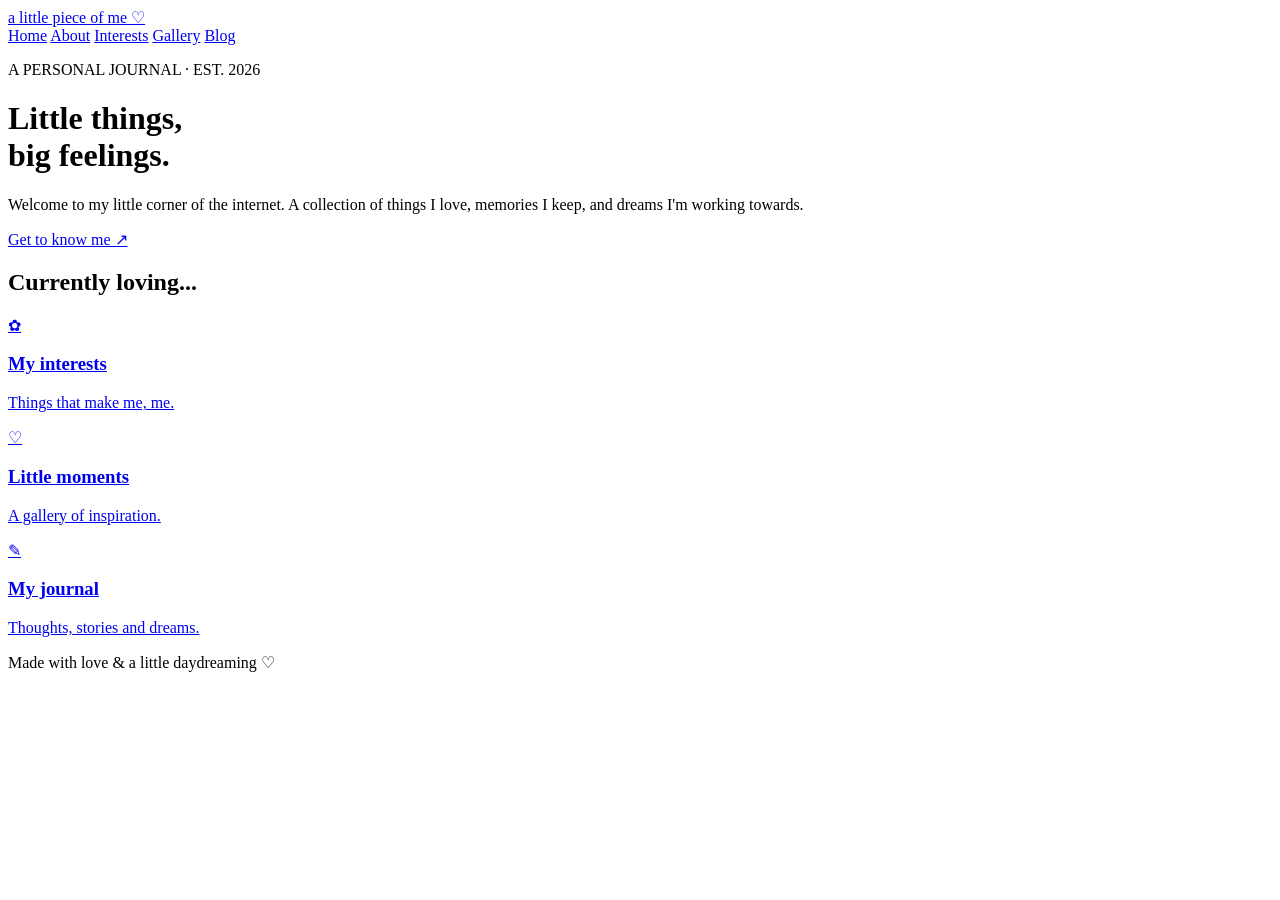
==== index.html @ 707e2efd "Rename index.html. to index.html" ====
<!DOCTYPE html>
<html lang="en">
<head>
  <meta charset="UTF-8">
  <meta name="viewport" content="width=device-width, initial-scale=1">
  <title>A Little Piece of Me</title>
  <link rel="stylesheet" href="style.css">
</head>
<body>
  <header>
    <a class="logo" href="index.html">a little piece of me ♡</a>
    <nav>
      <a href="index.html">Home</a>
      <a href="about.html">About</a>
      <a href="interests.html">Interests</a>
      <a href="gallery.html">Gallery</a>
      <a href="blog.html">Blog</a>
    </nav>
  </header>

  <main>
    <p class="eyebrow">A PERSONAL JOURNAL · EST. 2026</p>
    <h1>Little things,<br>big feelings.</h1>
    <p class="intro">
      Welcome to my little corner of the internet.
      A collection of things I love, memories I keep,
      and dreams I'm working towards.
    </p>
    <a class="button" href="about.html">Get to know me ↗</a>

    <section>
      <h2>Currently loving...</h2>
      <div class="cards">
        <a class="card" href="interests.html">
          <span>✿</span>
          <h3>My interests</h3>
          <p>Things that make me, me.</p>
        </a>
        <a class="card" href="gallery.html">
          <span>♡</span>
          <h3>Little moments</h3>
          <p>A gallery of inspiration.</p>
        </a>
        <a class="card" href="blog.html">
          <span>✎</span>
          <h3>My journal</h3>
          <p>Thoughts, stories and dreams.</p>
        </a>
      </div>
    </section>
  </main>

  <footer>Made with love & a little daydreaming ♡</footer>
</body>
</html>
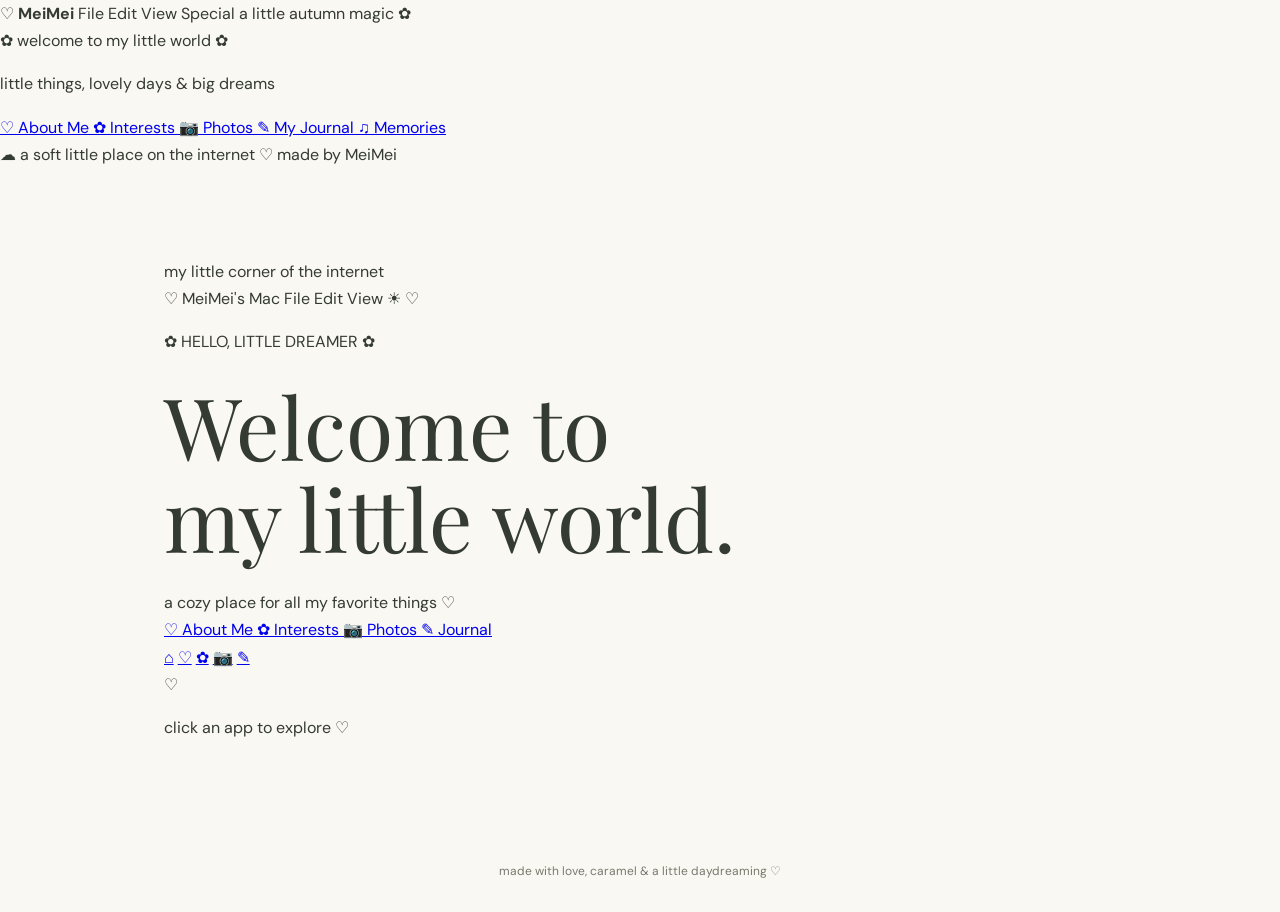
==== commit 132901de: "Update index.html" ====
--- a/index.html
+++ b/index.html
@@ -4,53 +4,131 @@
 <head>
   <meta charset="UTF-8">
   <meta name="viewport" content="width=device-width, initial-scale=1">
-  <title>A Little Piece of Me</title>
+  <title>MeiMei & Maple ♡</title>
   <link rel="stylesheet" href="style.css">
 </head>
-<body>
-  <header>
-    <a class="logo" href="index.html">a little piece of me ♡</a>
-    <nav>
-      <a href="index.html">Home</a>
-      <a href="about.html">About</a>
-      <a href="interests.html">Interests</a>
-      <a href="gallery.html">Gallery</a>
-      <a href="blog.html">Blog</a>
-    </nav>
-  </header>
+<body class="home-page">
 
-  <main>
-    <p class="eyebrow">A PERSONAL JOURNAL · EST. 2026</p>
-    <h1>Little things,<br>big feelings.</h1>
-    <p class="intro">
-      Welcome to my little corner of the internet.
-      A collection of things I love, memories I keep,
-      and dreams I'm working towards.
+  <div class="desktop">
+    <div class="desktop-menu">
+      <span class="apple-mark">♡</span>
+      <strong>MeiMei</strong>
+      <span>File</span>
+      <span>Edit</span>
+      <span>View</span>
+      <span>Special</span>
+      <span class="menu-right">a little autumn magic ✿</span>
+    </div>
+
+    <div class="desktop-note">
+      <span>✿ welcome to my little world ✿</span>
+      <p>little things, lovely days &amp; big dreams</p>
+    </div>
+
+    <div class="desktop-icons">
+      <a class="desktop-icon" href="about.html">
+        <span class="app-icon profile-icon">♡</span>
+        <span>About Me</span>
+      </a>
+
+      <a class="desktop-icon" href="interests.html">
+        <span class="app-icon interests-icon">✿</span>
+        <span>Interests</span>
+      </a>
+
+      <a class="desktop-icon" href="gallery.html">
+        <span class="app-icon camera-icon">📷</span>
+        <span>Photos</span>
+      </a>
+
+      <a class="desktop-icon" href="blog.html">
+        <span class="app-icon journal-icon">✎</span>
+        <span>My Journal</span>
+      </a>
+
+      <a class="desktop-icon" href="gallery.html">
+        <span class="app-icon music-icon">♫</span>
+        <span>Memories</span>
+      </a>
+    </div>
+
+    <div class="desktop-bottom">
+      <span>☁ a soft little place on the internet</span>
+      <span>♡ made by MeiMei</span>
+    </div>
+  </div>
+
+  <main class="computer-scene">
+    <div class="computer-label">my little corner of the internet</div>
+
+    <div class="imac">
+      <div class="imac-frame">
+        <div class="imac-screen">
+          <div class="screen-wallpaper">
+            <div class="screen-menu">
+              <span>♡</span>
+              <span>MeiMei's Mac</span>
+              <span>File</span>
+              <span>Edit</span>
+              <span>View</span>
+              <span class="screen-menu-right">☀︎  ♡</span>
+            </div>
+
+            <div class="screen-welcome">
+              <p>✿ HELLO, LITTLE DREAMER ✿</p>
+              <h1>Welcome to<br>my little world.</h1>
+              <span>a cozy place for all my favorite things ♡</span>
+            </div>
+
+            <div class="screen-apps">
+              <a href="about.html" class="screen-app">
+                <span class="app-icon profile-icon">♡</span>
+                <span>About Me</span>
+              </a>
+              <a href="interests.html" class="screen-app">
+                <span class="app-icon interests-icon">✿</span>
+                <span>Interests</span>
+              </a>
+              <a href="gallery.html" class="screen-app">
+                <span class="app-icon camera-icon">📷</span>
+                <span>Photos</span>
+              </a>
+              <a href="blog.html" class="screen-app">
+                <span class="app-icon journal-icon">✎</span>
+                <span>Journal</span>
+              </a>
+            </div>
+
+            <div class="screen-dock">
+              <a href="index.html" title="Home">⌂</a>
+              <a href="about.html" title="About Me">♡</a>
+              <a href="interests.html" title="Interests">✿</a>
+              <a href="gallery.html" title="Photos">📷</a>
+              <a href="blog.html" title="Journal">✎</a>
+            </div>
+          </div>
+        </div>
+        <div class="imac-chin">
+          <span class="imac-logo">♡</span>
+        </div>
+      </div>
+
+      <div class="imac-neck"></div>
+      <div class="imac-foot"></div>
+    </div>
+
+    <div class="keyboard">
+      <div class="keyboard-keys"></div>
+    </div>
+
+    <p class="computer-caption">
+      click an app to explore ♡
     </p>
-    <a class="button" href="about.html">Get to know me ↗</a>
-
-    <section>
-      <h2>Currently loving...</h2>
-      <div class="cards">
-        <a class="card" href="interests.html">
-          <span>✿</span>
-          <h3>My interests</h3>
-          <p>Things that make me, me.</p>
-        </a>
-        <a class="card" href="gallery.html">
-          <span>♡</span>
-          <h3>Little moments</h3>
-          <p>A gallery of inspiration.</p>
-        </a>
-        <a class="card" href="blog.html">
-          <span>✎</span>
-          <h3>My journal</h3>
-          <p>Thoughts, stories and dreams.</p>
-        </a>
-      </div>
-    </section>
   </main>
 
-  <footer>Made with love & a little daydreaming ♡</footer>
+  <footer class="home-footer">
+    made with love, caramel &amp; a little daydreaming ♡
+  </footer>
+
 </body>
 </html>
--- a/style.css
+++ b/style.css
@@ -0,0 +1,129 @@
+
+@import url('https://fonts.googleapis.com/css2?family=DM+Sans:wght@400;500;600&family=Playfair+Display:wght@400;500;600&display=swap');
+
+:root {
+  --cream: #faf8f2;
+  --green: #788574;
+  --dark: #343b32;
+  --muted: #77796e;
+  --white: #fffefa;
+}
+
+* {
+  box-sizing: border-box;
+}
+
+body {
+  margin: 0;
+  background: var(--cream);
+  color: var(--dark);
+  font-family: 'DM Sans', sans-serif;
+  line-height: 1.7;
+}
+
+header {
+  padding: 24px 7%;
+  display: flex;
+  justify-content: space-between;
+  align-items: center;
+  flex-wrap: wrap;
+  gap: 20px;
+  border-bottom: 1px solid #e8e5dc;
+}
+
+.logo {
+  font-family: 'Playfair Display', serif;
+  font-size: 20px;
+  color: var(--dark);
+  text-decoration: none;
+}
+
+nav {
+  display: flex;
+  flex-wrap: wrap;
+  gap: 18px;
+}
+
+nav a {
+  color: var(--dark);
+  font-size: 13px;
+  text-decoration: none;
+}
+
+nav a:hover {
+  color: var(--green);
+}
+
+main {
+  max-width: 1000px;
+  margin: 90px auto;
+  padding: 0 24px;
+}
+
+.eyebrow {
+  color: var(--green);
+  letter-spacing: 3px;
+  font-size: 11px;
+}
+
+h1, h2, h3 {
+  font-family: 'Playfair Display', serif;
+  font-weight: 400;
+}
+
+h1 {
+  font-size: clamp(48px, 8vw, 86px);
+  line-height: 1.08;
+  margin: 24px 0;
+}
+
+.intro {
+  max-width: 480px;
+  color: var(--muted);
+  margin-bottom: 30px;
+}
+
+.button {
+  display: inline-block;
+  background: var(--green);
+  color: white;
+  text-decoration: none;
+  padding: 12px 22px;
+  border-radius: 3px;
+  font-size: 13px;
+}
+
+section {
+  margin-top: 100px;
+}
+
+.cards {
+  display: grid;
+  grid-template-columns: repeat(auto-fit, minmax(190px, 1fr));
+  gap: 18px;
+}
+
+.card {
+  padding: 24px;
+  background: var(--white);
+  border: 1px solid #ebe8df;
+  color: var(--dark);
+  text-decoration: none;
+}
+
+.card span {
+  color: var(--green);
+  font-size: 25px;
+}
+
+.card p {
+  color: var(--muted);
+  font-size: 14px;
+}
+
+footer {
+  text-align: center;
+  padding: 30px 16px;
+  color: var(--muted);
+  font-size: 12px;
+}
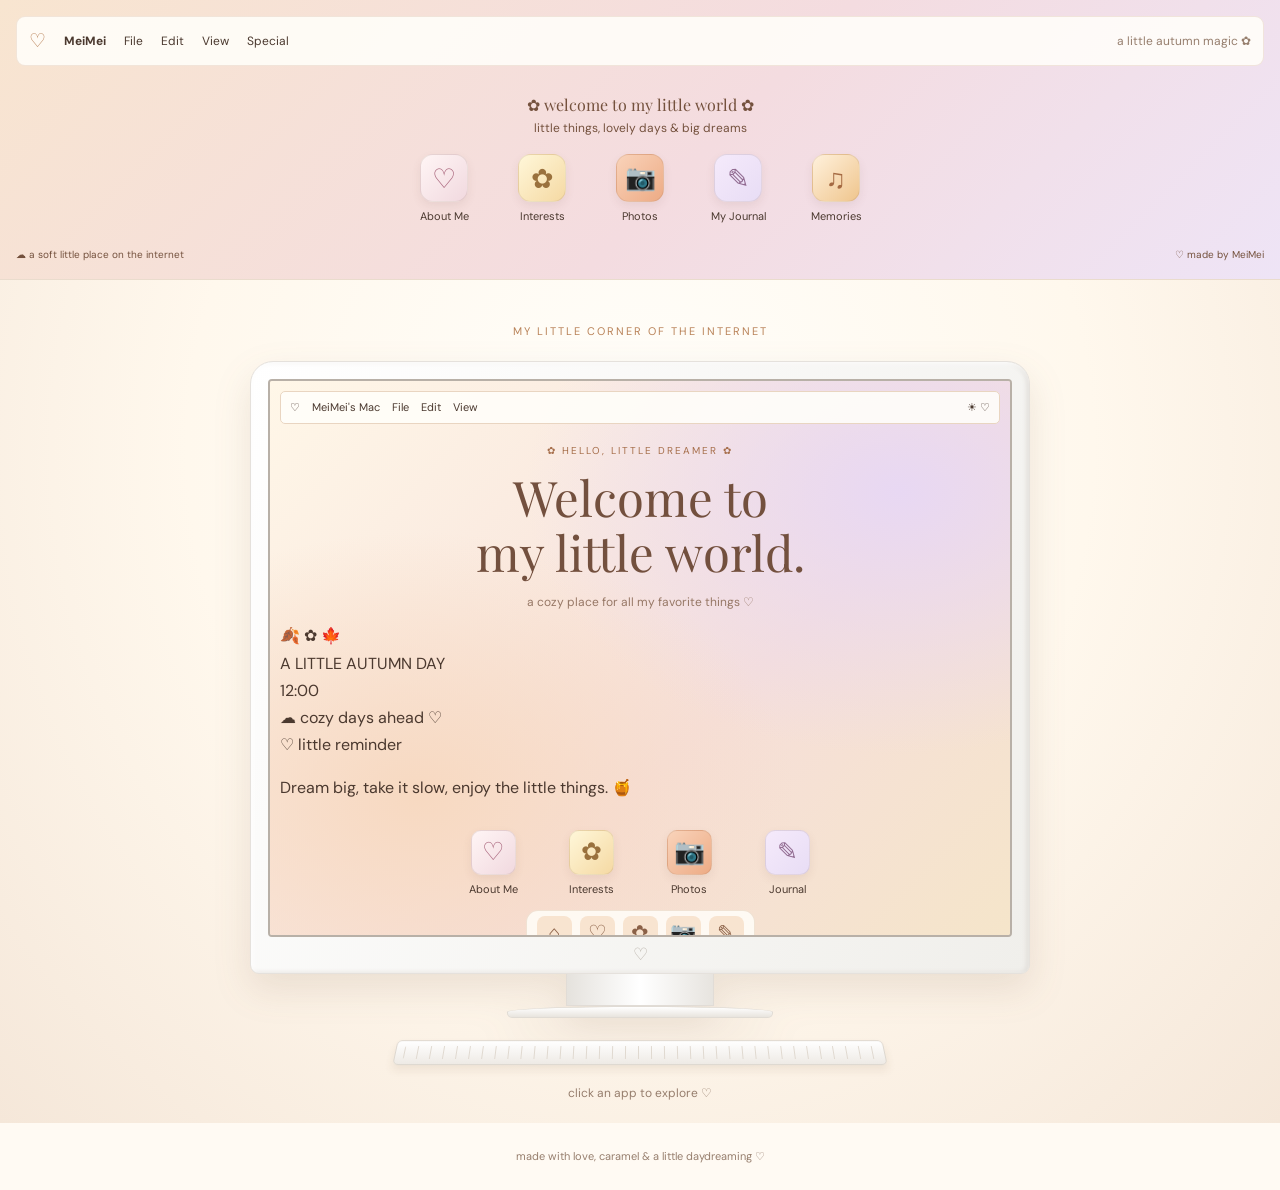
==== commit 9997ff03: "Update index.html" ====
--- a/index.html
+++ b/index.html
@@ -79,7 +79,22 @@
               <h1>Welcome to<br>my little world.</h1>
               <span>a cozy place for all my favorite things ♡</span>
             </div>
+<div class="autumn-decorations" aria-hidden="true">
+  <span>🍂</span>
+  <span>✿</span>
+  <span>🍁</span>
+</div>
 
+<div class="desktop-widget">
+  <div class="widget-date">A LITTLE AUTUMN DAY</div>
+  <div id="maple-clock">12:00</div>
+  <div class="widget-calendar">☁ cozy days ahead ♡</div>
+</div>
+
+<div class="sticky-note">
+  <span>♡ little reminder</span>
+  <p>Dream big, take it slow, enjoy the little things. 🍯</p>
+</div>
             <div class="screen-apps">
               <a href="about.html" class="screen-app">
                 <span class="app-icon profile-icon">♡</span>
--- a/style.css
+++ b/style.css
@@ -1,129 +1,614 @@
 
-@import url('https://fonts.googleapis.com/css2?family=DM+Sans:wght@400;500;600&family=Playfair+Display:wght@400;500;600&display=swap');
+@import url('https://fonts.googleapis.com/css2?family=DM+Sans:wght@400;500;600;700&family=Playfair+Display:wght@400;500;600&display=swap');
 
 :root {
-  --cream: #faf8f2;
-  --green: #788574;
-  --dark: #343b32;
-  --muted: #77796e;
+  --cream: #fffaf3;
   --white: #fffefa;
+  --pink: #f1d9df;
+  --lilac: #e8ddf5;
+  --peach: #f6d4b5;
+  --orange: #e9a16f;
+  --caramel: #b98258;
+  --brown: #74513d;
+  --dark: #4b392f;
+  --muted: #967e6d;
+  --line: #eadccd;
 }
 
 * {
   box-sizing: border-box;
 }
 
+html {
+  scroll-behavior: smooth;
+}
+
 body {
   margin: 0;
+  color: var(--dark);
   background: var(--cream);
-  color: var(--dark);
   font-family: 'DM Sans', sans-serif;
   line-height: 1.7;
 }
 
-header {
-  padding: 24px 7%;
+a {
+  color: inherit;
+}
+
+.desktop {
+  position: relative;
+  min-height: 240px;
+  padding: 16px;
+  overflow: hidden;
+  background: linear-gradient(135deg, #f8e5d0, #f4dce0 55%, #eee4f6);
+  border-bottom: 1px solid var(--line);
+}
+
+.desktop-menu {
+  display: flex;
+  align-items: center;
+  gap: 18px;
+  flex-wrap: wrap;
+  padding: 8px 12px;
+  background: rgba(255, 254, 250, .88);
+  border: 1px solid rgba(185, 130, 88, .18);
+  border-radius: 9px;
+  font-size: 12px;
+}
+
+.apple-mark {
+  color: var(--caramel);
+  font-size: 19px;
+}
+
+.menu-right {
+  margin-left: auto;
+  color: var(--muted);
+}
+
+.desktop-note {
+  margin: 25px 0 18px;
+  text-align: center;
+  color: var(--brown);
+  font-family: 'Playfair Display', serif;
+}
+
+.desktop-note p {
+  margin: 2px 0;
+  font: 12px 'DM Sans', sans-serif;
+}
+
+.desktop-icons {
+  display: flex;
+  justify-content: center;
+  flex-wrap: wrap;
+  gap: 16px;
+}
+
+.desktop-icon,
+.screen-app {
+  display: flex;
+  flex-direction: column;
+  align-items: center;
+  gap: 5px;
+  width: 82px;
+  color: var(--dark);
+  text-decoration: none;
+  text-align: center;
+  font-size: 11px;
+}
+
+.desktop-icon:hover,
+.screen-app:hover {
+  transform: translateY(-4px);
+}
+
+.app-icon {
+  display: flex;
+  align-items: center;
+  justify-content: center;
+  width: 48px;
+  height: 48px;
+  flex-shrink: 0;
+  border: 1px solid rgba(116, 81, 61, .12);
+  border-radius: 13px;
+  box-shadow: 0 4px 10px rgba(116, 81, 61, .09);
+  font-size: 27px;
+  transition: transform .2s ease;
+}
+
+.desktop-icon:hover .app-icon,
+.screen-app:hover .app-icon {
+  transform: rotate(-4deg) scale(1.06);
+}
+
+.profile-icon {
+  color: #a9657c;
+  background: linear-gradient(135deg, #fff5f5, var(--pink));
+}
+
+.interests-icon {
+  color: #9a713d;
+  background: linear-gradient(135deg, #fff7d9, #f5d9a3);
+}
+
+.camera-icon {
+  background: linear-gradient(135deg, #f9d3ba, #edab85);
+  font-size: 25px;
+}
+
+.journal-icon {
+  color: #916b91;
+  background: linear-gradient(135deg, #f5eafb, var(--lilac));
+}
+
+.music-icon {
+  color: #a56a42;
+  background: linear-gradient(135deg, #fff1dc, #efc58d);
+}
+
+.desktop-bottom {
   display: flex;
   justify-content: space-between;
-  align-items: center;
+  gap: 10px;
+  margin-top: 20px;
+  color: var(--brown);
+  font-size: 10px;
+}
+
+.computer-scene {
+  display: flex;
+  flex-direction: column;
+  align-items: center;
+  padding: 42px 18px 20px;
+  background:
+    radial-gradient(ellipse at 50% 20%, #fffefa 0%, #fff8ed 50%, #f5e7d9 100%);
+}
+
+.computer-label {
+  margin-bottom: 20px;
+  color: var(--caramel);
+  font-size: 11px;
+  letter-spacing: 2px;
+  text-align: center;
+  text-transform: uppercase;
+}
+
+.imac {
+  width: min(780px, 96%);
+  display: flex;
+  flex-direction: column;
+  align-items: center;
+  filter: drop-shadow(0 15px 18px rgba(111, 75, 49, .12));
+}
+
+.imac-frame {
+  width: 100%;
+  padding: 17px 17px 0;
+  background: linear-gradient(120deg, #fff, #f0efeb);
+  border: 1px solid #e5e1dc;
+  border-radius: 23px 23px 9px 9px;
+  box-shadow:
+    inset 2px 2px 5px #fff,
+    inset -2px 0 5px #ddd9d4;
+}
+
+.imac-screen {
+  width: 100%;
+  overflow: hidden;
+  aspect-ratio: 4 / 3;
+  border: 2px solid #b8b0a7;
+  border-radius: 4px;
+  background: #f7e5d0;
+}
+
+.screen-wallpaper {
+  position: relative;
+  display: flex;
+  flex-direction: column;
+  height: 100%;
+  padding: 10px;
+  overflow: hidden;
+  background:
+    radial-gradient(ellipse at 20% 75%, #f7d9c1 0%, transparent 45%),
+    radial-gradient(ellipse at 85% 20%, #e8d8f3 0%, transparent 42%),
+    linear-gradient(135deg, #fff7e8, #f6dfd9 60%, #f5e5ca);
+}
+
+.screen-menu {
+  display: flex;
   flex-wrap: wrap;
-  gap: 20px;
-  border-bottom: 1px solid #e8e5dc;
-}
-
-.logo {
+  align-items: center;
+  gap: 12px;
+  padding: 6px 9px;
+  border: 1px solid #e9d5c1;
+  border-radius: 5px;
+  background: rgba(255, 254, 250, .9);
+  font-size: clamp(7px, 1.1vw, 11px);
+}
+
+.screen-menu-right {
+  margin-left: auto;
+}
+
+.screen-welcome {
+  margin: auto 0 0;
+  padding: 8px 0;
+  text-align: center;
+}
+
+.screen-welcome p {
+  color: #a66e4b;
+  font-size: clamp(6px, 1vw, 10px);
+  letter-spacing: 2px;
+}
+
+.screen-welcome h1 {
+  margin: 5px 0 8px;
+  color: #73503e;
+  font-family: 'Playfair Display', serif;
+  font-size: clamp(22px, 4.5vw, 49px);
+  font-weight: 400;
+  line-height: 1.13;
+}
+
+.screen-welcome > span {
+  color: #967765;
+  font-size: clamp(7px, 1.2vw, 12px);
+}
+
+.screen-apps {
+  display: flex;
+  justify-content: center;
+  flex-wrap: wrap;
+  gap: clamp(5px, 2vw, 22px);
+  margin: 12px 0 12px;
+}
+
+.screen-app {
+  width: clamp(46px, 9vw, 76px);
+  font-size: clamp(7px, 1.1vw, 11px);
+}
+
+.screen-app .app-icon {
+  width: clamp(28px, 5.5vw, 45px);
+  height: clamp(28px, 5.5vw, 45px);
+  border-radius: 10px;
+  font-size: clamp(16px, 3vw, 25px);
+}
+
+.screen-dock {
+  display: flex;
+  justify-content: center;
+  align-items: center;
+  gap: 8px;
+  margin: 0 auto 2px;
+  padding: 5px 10px;
+  border: 1px solid rgba(185, 130, 88, .2);
+  border-radius: 12px;
+  background: rgba(255, 254, 250, .84);
+}
+
+.screen-dock a {
+  display: grid;
+  width: clamp(22px, 4vw, 35px);
+  height: clamp(22px, 4vw, 35px);
+  place-items: center;
+  border-radius: 8px;
+  background: #f8e4d0;
+  color: #8b6147;
+  font-size: clamp(12px, 2.4vw, 21px);
+  text-decoration: none;
+  transition: transform .2s ease;
+}
+
+.screen-dock a:hover {
+  transform: translateY(-4px);
+}
+
+.imac-chin {
+  display: flex;
+  align-items: center;
+  justify-content: center;
+  height: 36px;
+}
+
+.imac-logo {
+  color: #b8b1a9;
+  font-size: 17px;
+}
+
+.imac-neck {
+  width: 19%;
+  height: 32px;
+  background: linear-gradient(90deg, #e5e2dd, #fff, #e7e4df);
+  border: 1px solid #e1dcd6;
+  border-top: none;
+}
+
+.imac-foot {
+  width: 34%;
+  height: 12px;
+  background: linear-gradient(#fff, #e8e4de);
+  border: 1px solid #e0dbd4;
+  border-radius: 50% 50% 5px 5px;
+}
+
+.keyboard {
+  width: min(490px, 70%);
+  height: 25px;
+  margin-top: 22px;
+  padding: 5px 8px;
+  background: linear-gradient(#fff, #eeeae5);
+  border: 1px solid #ddd7cf;
+  border-radius: 5px;
+  box-shadow: 0 5px 9px rgba(111, 75, 49, .09);
+  transform: perspective(100px) rotateX(5deg);
+}
+
+.keyboard-keys {
+  width: 100%;
+  height: 100%;
+  border-radius: 2px;
+  background: repeating-linear-gradient(
+    90deg,
+    #e0d9d0 0,
+    #e0d9d0 1px,
+    transparent 1px,
+    transparent 13px
+  );
+}
+
+.computer-caption {
+  margin: 18px 0 0;
+  color: var(--muted);
+  font-size: 12px;
+}
+
+.home-footer {
+  padding: 24px 12px;
+  color: var(--muted);
+  text-align: center;
+  font-size: 11px;
+}
+
+/* Other pages */
+
+.page-body {
+  min-height: 100vh;
+  background:
+    radial-gradient(ellipse at top right, #f4dfd6, transparent 45%),
+    var(--cream);
+}
+
+.page-top {
+  display: flex;
+  justify-content: space-between;
+  align-items: center;
+  flex-wrap: wrap;
+  gap: 14px;
+  padding: 18px 7%;
+  background: rgba(255, 254, 250, .9);
+  border-bottom: 1px solid var(--line);
+}
+
+.page-logo {
+  color: var(--brown);
   font-family: 'Playfair Display', serif;
   font-size: 20px;
-  color: var(--dark);
   text-decoration: none;
 }
 
-nav {
+.page-nav {
   display: flex;
   flex-wrap: wrap;
-  gap: 18px;
-}
-
-nav a {
-  color: var(--dark);
-  font-size: 13px;
+  gap: 16px;
+}
+
+.page-nav a {
+  color: var(--muted);
+  font-size: 12px;
   text-decoration: none;
 }
 
-nav a:hover {
-  color: var(--green);
-}
-
-main {
-  max-width: 1000px;
-  margin: 90px auto;
-  padding: 0 24px;
+.page-nav a:hover {
+  color: var(--caramel);
+}
+
+.page-window {
+  width: min(850px, 92%);
+  margin: 55px auto;
+  overflow: hidden;
+  background: var(--white);
+  border: 1px solid #e7d7c6;
+  border-radius: 12px;
+  box-shadow: 0 12px 35px rgba(116, 81, 61, .08);
+}
+
+.window-bar {
+  display: flex;
+  align-items: center;
+  gap: 7px;
+  padding: 12px 15px;
+  background: #f5e6d8;
+  border-bottom: 1px solid #ead9c7;
+}
+
+.window-dot {
+  width: 10px;
+  height: 10px;
+  border-radius: 50%;
+}
+
+.dot-pink { background: #e7a8b8; }
+.dot-yellow { background: #eac879; }
+.dot-green { background: #a9c8a0; }
+
+.window-title {
+  flex: 1;
+  text-align: center;
+  color: #8b6b53;
+  font-size: 11px;
+}
+
+.page-content {
+  padding: clamp(22px, 5vw, 48px);
 }
 
 .eyebrow {
-  color: var(--green);
-  letter-spacing: 3px;
+  color: var(--caramel);
   font-size: 11px;
-}
-
-h1, h2, h3 {
+  letter-spacing: 2px;
+  text-transform: uppercase;
+}
+
+.page-content h1 {
+  margin: 8px 0 16px;
+  color: var(--brown);
+  font-family: 'Playfair Display', serif;
+  font-size: clamp(34px, 6vw, 54px);
+  font-weight: 400;
+  line-height: 1.15;
+}
+
+.page-content h2 {
+  margin-top: 30px;
+  color: var(--brown);
   font-family: 'Playfair Display', serif;
   font-weight: 400;
 }
 
-h1 {
-  font-size: clamp(48px, 8vw, 86px);
-  line-height: 1.08;
-  margin: 24px 0;
-}
-
-.intro {
-  max-width: 480px;
+.page-content p {
+  color: #826e5f;
+}
+
+.soft-card-grid {
+  display: grid;
+  grid-template-columns: repeat(auto-fit, minmax(180px, 1fr));
+  gap: 15px;
+  margin-top: 24px;
+}
+
+.soft-card {
+  padding: 20px;
+  border: 1px solid var(--line);
+  border-radius: 10px;
+  background: linear-gradient(145deg, #fffefa, #fff5e9);
+}
+
+.soft-card .card-symbol {
+  font-size: 25px;
+}
+
+.soft-card h3 {
+  margin: 8px 0 5px;
+  color: var(--brown);
+  font-family: 'Playfair Display', serif;
+  font-weight: 400;
+}
+
+.soft-card p {
+  margin: 0;
+  font-size: 13px;
+}
+
+.back-link {
+  display: inline-block;
+  margin-top: 25px;
+  padding: 10px 16px;
+  border: 1px solid #e3c9ad;
+  border-radius: 7px;
+  background: #fff4e5;
+  color: #8d603e;
+  font-size: 12px;
+  text-decoration: none;
+}
+
+.back-link:hover {
+  background: #f7e4d0;
+}
+
+.page-footer {
+  padding: 20px;
   color: var(--muted);
-  margin-bottom: 30px;
-}
-
-.button {
-  display: inline-block;
-  background: var(--green);
-  color: white;
-  text-decoration: none;
-  padding: 12px 22px;
-  border-radius: 3px;
-  font-size: 13px;
-}
-
-section {
-  margin-top: 100px;
-}
-
-.cards {
+  text-align: center;
+  font-size: 11px;
+}
+
+@media (max-width: 600px) {
+  .desktop-menu {
+    gap: 10px;
+  }
+
+  .desktop-icons {
+    gap: 10px;
+  }
+
+  .imac-frame {
+    padding: 8px 8px 0;
+    border-radius: 13px 13px 5px 5px;
+  }
+
+  .imac-chin {
+    height: 22px;
+  }
+
+  .imac-neck {
+    height: 20px;
+  }
+
+  .imac-foot {
+    height: 8px;
+  }
+
+  .keyboard {
+    margin-top: 14px;
+    height: 18px;
+  }
+
+  .page-top {
+    padding: 16px 5%;
+  }
+
+  .page-window {
+    margin: 28px auto;
+  }
+}
+
+.photo-placeholder {
   display: grid;
-  grid-template-columns: repeat(auto-fit, minmax(190px, 1fr));
-  gap: 18px;
-}
-
-.card {
-  padding: 24px;
-  background: var(--white);
-  border: 1px solid #ebe8df;
-  color: var(--dark);
-  text-decoration: none;
-}
-
-.card span {
-  color: var(--green);
-  font-size: 25px;
-}
-
-.card p {
+  min-height: 150px;
+  place-items: center;
+  border-radius: 8px;
+  font-family: 'Playfair Display', serif;
+  font-size: 48px;
+}
+
+.photo-peach {
+  color: #a76540;
+  background: linear-gradient(135deg, #fbe8cb, #f2c29f);
+}
+
+.photo-pink {
+  color: #a9667e;
+  background: linear-gradient(135deg, #f8e6e7, #eac5d0);
+}
+
+.photo-lilac {
+  color: #816a9b;
+  background: linear-gradient(135deg, #f0e7f7, #d8c9e9);
+}
+
+.small-note {
+  margin-top: 18px;
+  font-size: 11px;
   color: var(--muted);
-  font-size: 14px;
-}
-
-footer {
-  text-align: center;
-  padding: 30px 16px;
-  color: var(--muted);
-  font-size: 12px;
-}
+}
+.photo-card img {
+  width: 100%;
+  max-width: 100%;
+  height: 220px;
+  object-fit: cover;
+  display: block;
+  border-radius: 12px;
+}
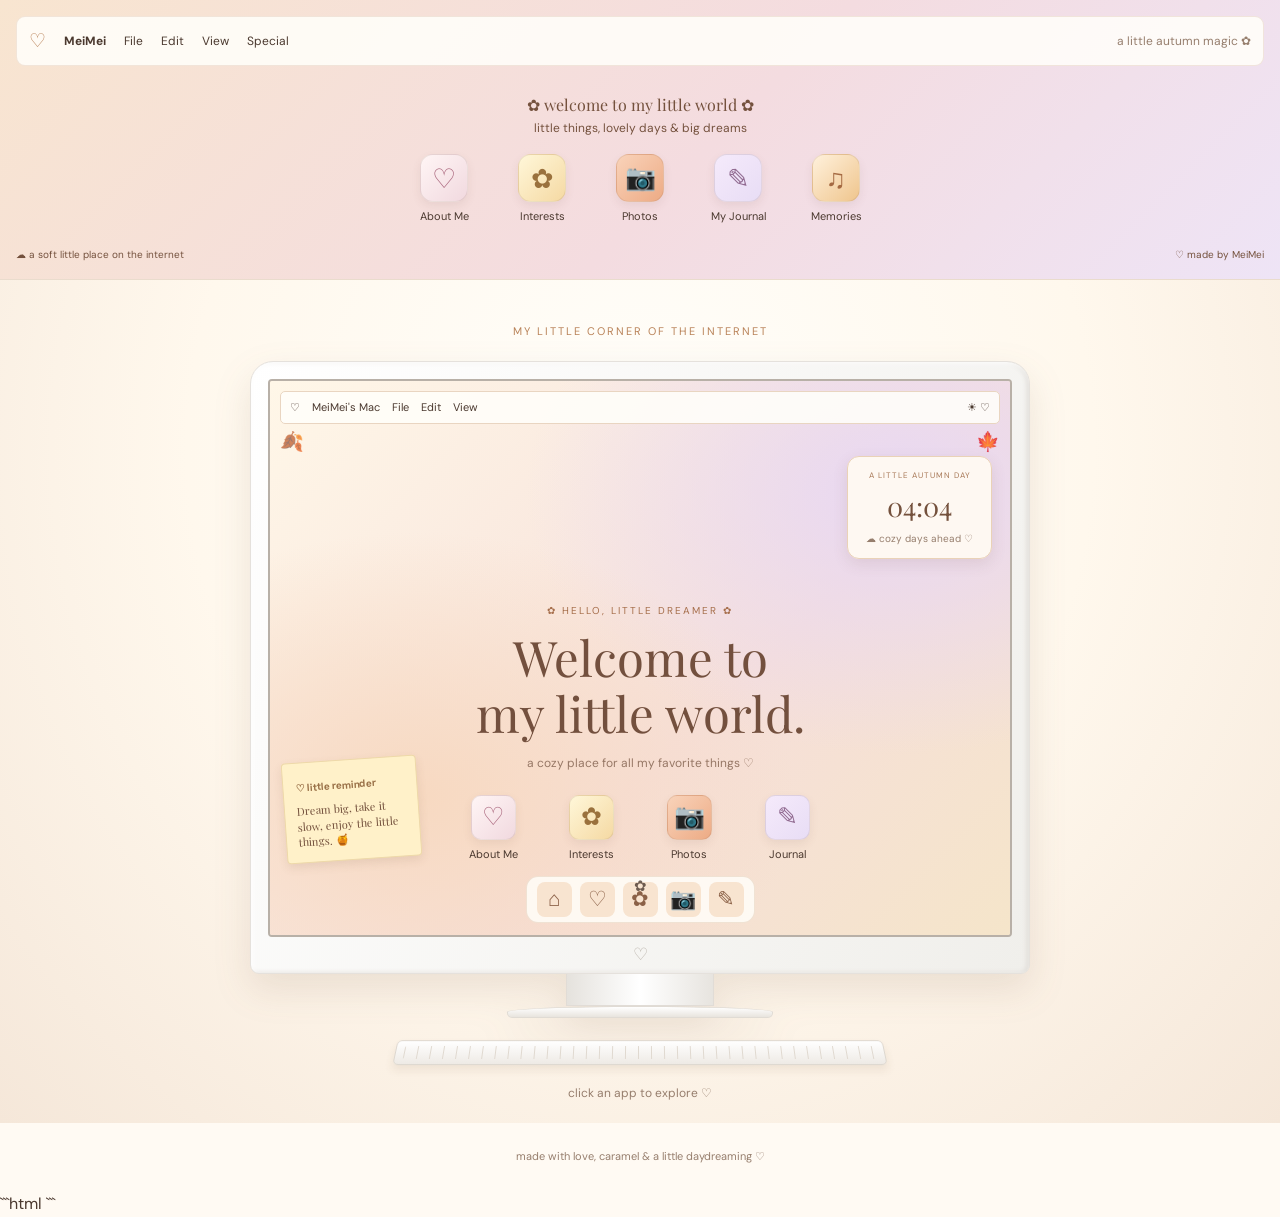
==== commit 9762c27a: "Update index.html" ====
--- a/index.html
+++ b/index.html
@@ -144,6 +144,23 @@
   <footer class="home-footer">
     made with love, caramel &amp; a little daydreaming ♡
   </footer>
+```html
+<script>
+  function updateMapleClock() {
+    const clock = document.getElementById("maple-clock");
 
+    if (clock) {
+      const now = new Date();
+      clock.textContent = now.toLocaleTimeString("tr-TR", {
+        hour: "2-digit",
+        minute: "2-digit"
+      });
+    }
+  }
+
+  updateMapleClock();
+  setInterval(updateMapleClock, 30000);
+</script>
+```
 </body>
 </html>
--- a/style.css
+++ b/style.css
@@ -612,3 +612,114 @@
   display: block;
   border-radius: 12px;
 }
+
+/* 🍂 MeiMei & Maple autumn widgets */
+
+.desktop-widget {
+  position: absolute;
+  top: 75px;
+  right: 18px;
+  z-index: 5;
+  width: 145px;
+  padding: 12px;
+  border: 1px solid #ead2b7;
+  border-radius: 12px;
+  background: rgba(255, 250, 243, 0.94);
+  box-shadow: 0 5px 15px rgba(116, 81, 61, 0.12);
+  text-align: center;
+  line-height: 1.5;
+}
+
+.widget-date {
+  color: #a87958;
+  font-size: 8px;
+  letter-spacing: 1px;
+}
+
+#maple-clock {
+  margin: 5px 0;
+  color: #74513d;
+  font-family: 'Playfair Display', serif;
+  font-size: 27px;
+}
+
+.widget-calendar {
+  color: #967e6d;
+  font-size: 10px;
+}
+
+.sticky-note {
+  position: absolute;
+  bottom: 75px;
+  left: 14px;
+  z-index: 5;
+  width: 135px;
+  padding: 12px;
+  transform: rotate(-4deg);
+  border: 1px solid #eed9a9;
+  border-radius: 4px;
+  background: #fff1c9;
+  box-shadow: 0 4px 10px rgba(116, 81, 61, 0.12);
+  line-height: 1.4;
+}
+
+.sticky-note span {
+  color: #9a7148;
+  font-size: 10px;
+  font-weight: 700;
+}
+
+.sticky-note p {
+  margin: 6px 0 0;
+  color: #74513d;
+  font-family: 'Playfair Display', serif;
+  font-size: 11px;
+}
+
+.autumn-decorations {
+  position: absolute;
+  inset: 45px 10px 35px;
+  display: flex;
+  justify-content: space-between;
+  align-items: flex-start;
+  pointer-events: none;
+  opacity: 0.8;
+}
+
+.autumn-decorations span {
+  font-size: 19px;
+}
+
+.autumn-decorations span:nth-child(2) {
+  align-self: flex-end;
+  font-size: 15px;
+}
+
+@media (max-width: 600px) {
+  .desktop-widget {
+    top: 65px;
+    right: 8px;
+    width: 112px;
+    padding: 7px;
+  }
+
+  #maple-clock {
+    font-size: 21px;
+  }
+
+  .sticky-note {
+    bottom: 55px;
+    left: 7px;
+    width: 105px;
+    padding: 8px;
+  }
+
+  .sticky-note p {
+    font-size: 9px;
+  }
+
+  .autumn-decorations span {
+    font-size: 14px;
+  }
+}
+
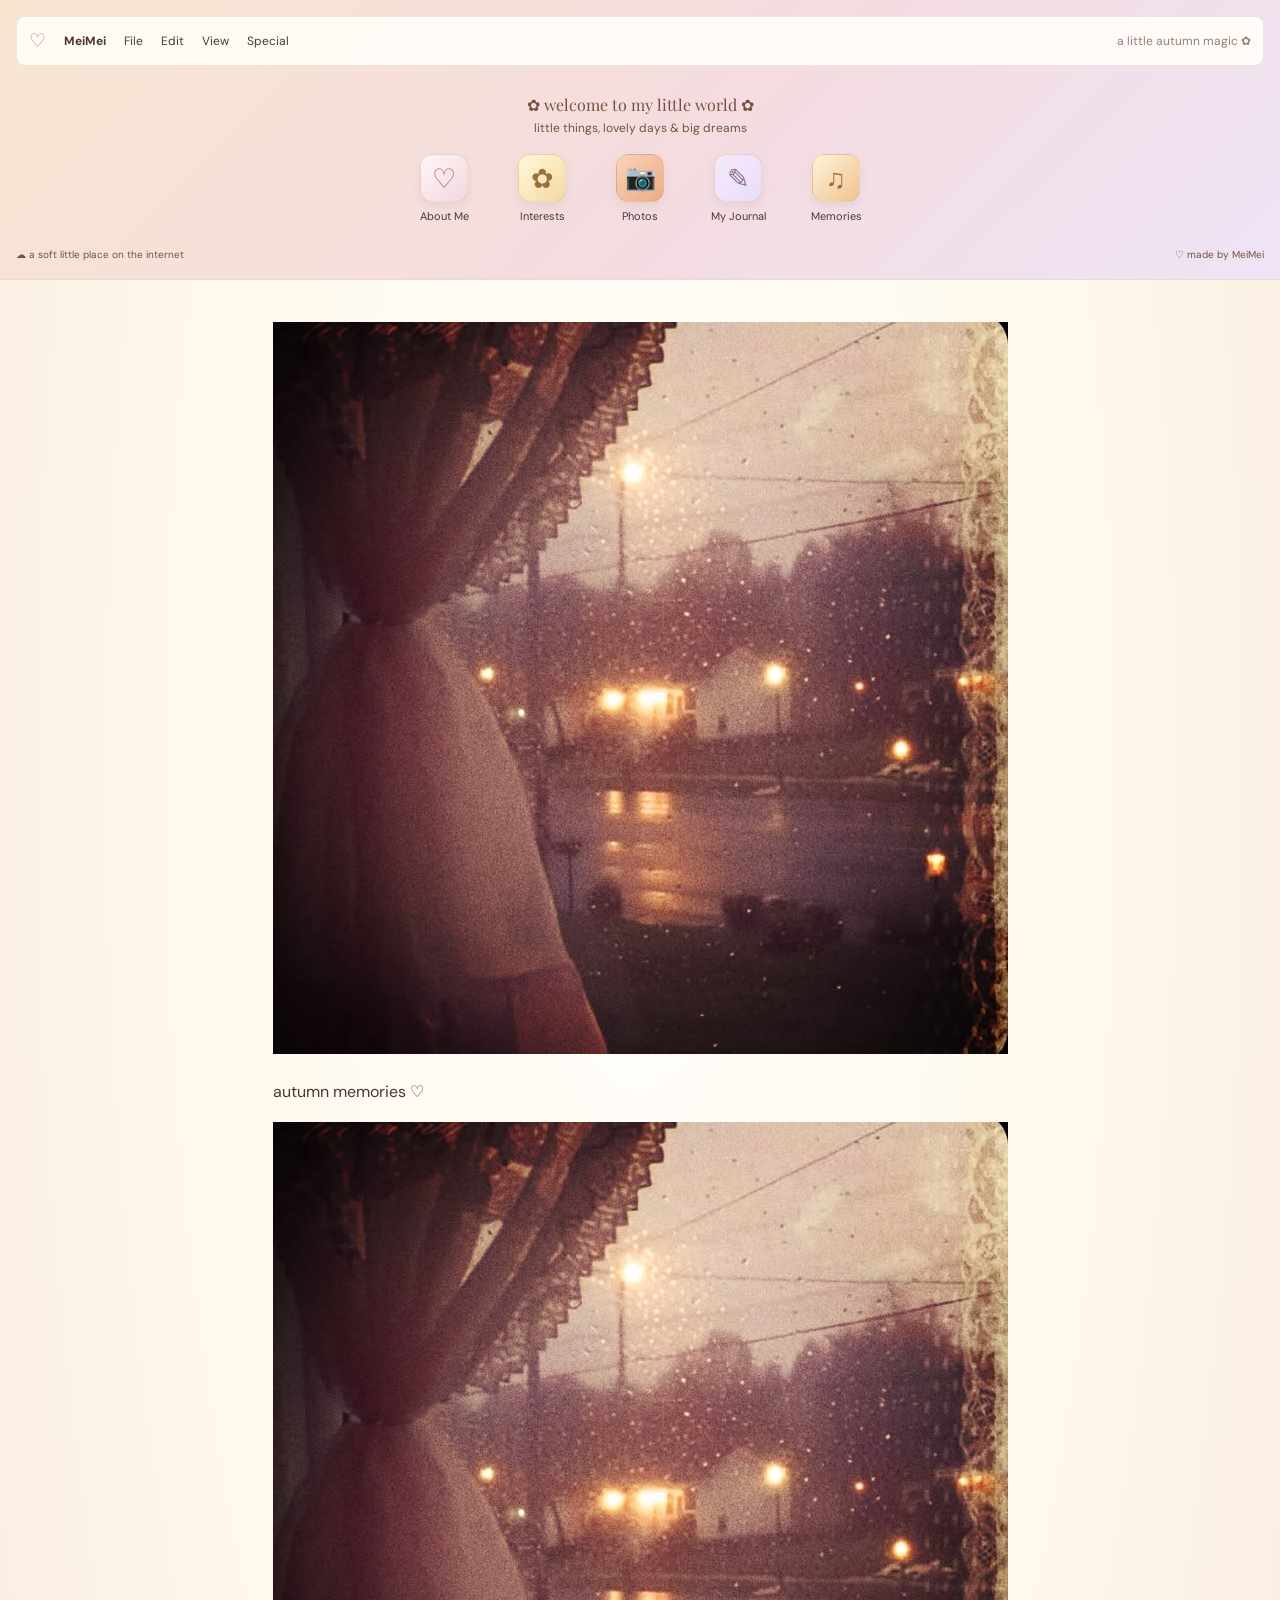
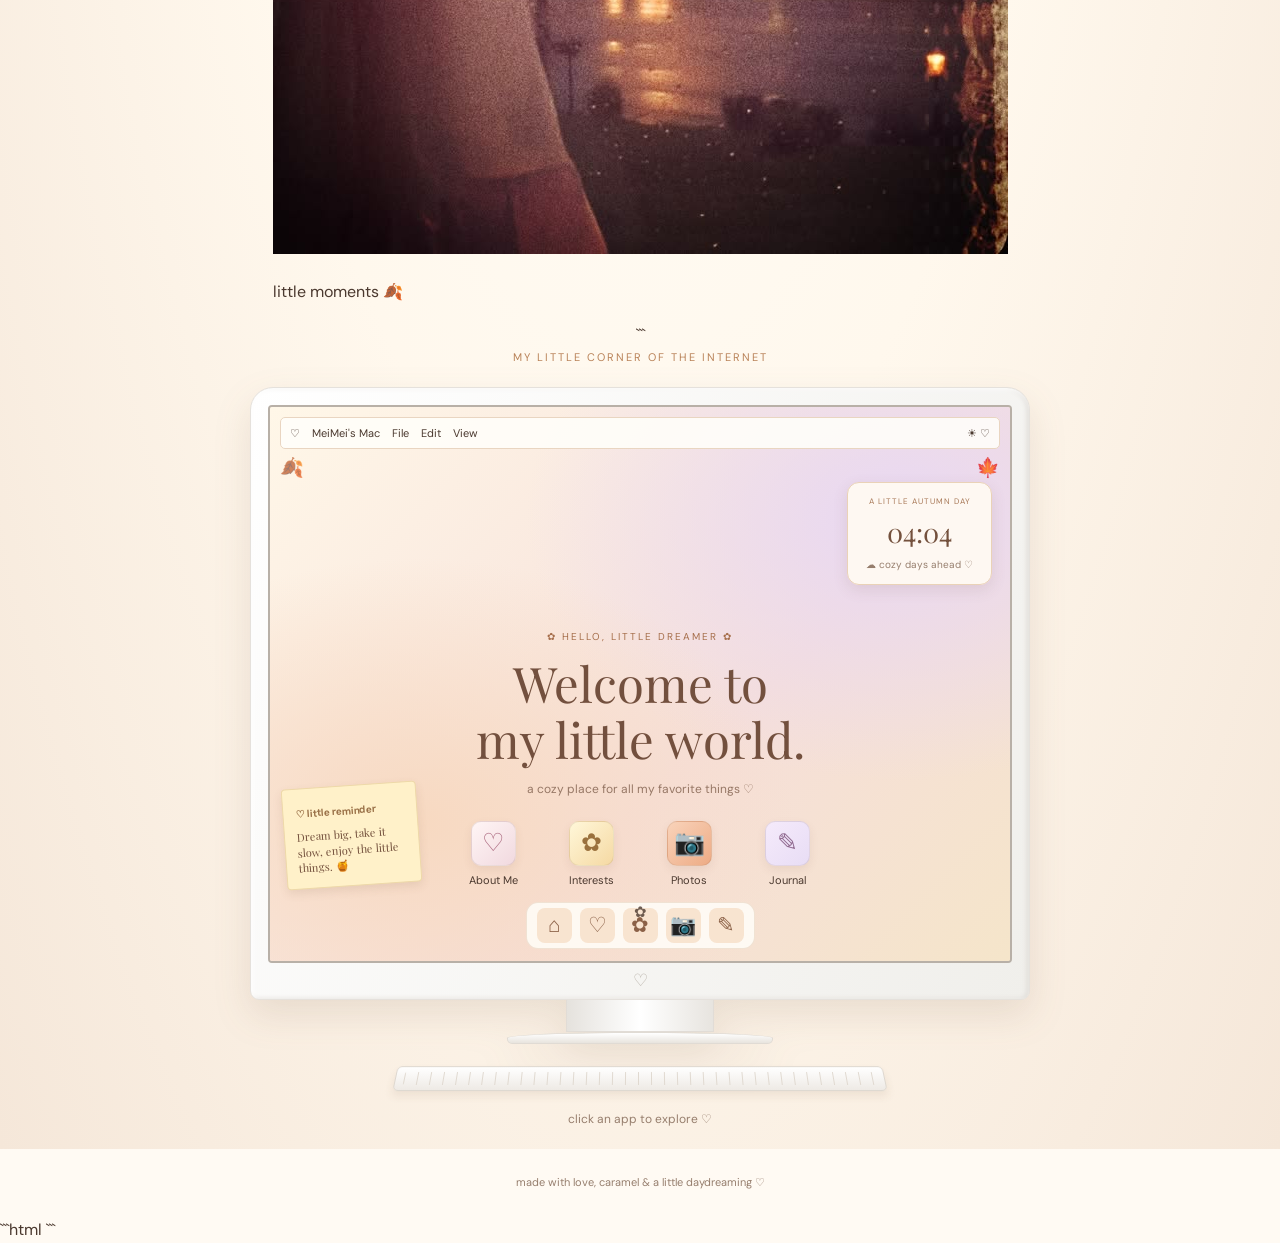
==== commit 1c8b0644: "Update index.html" ====
--- a/index.html
+++ b/index.html
@@ -59,6 +59,16 @@
   </div>
 
   <main class="computer-scene">
+<div class="polaroid polaroid-left">
+  <img src="autumn.jpg" alt="A little autumn memory">
+  <p>autumn memories ♡</p>
+</div>
+
+<div class="polaroid polaroid-right">
+  <img src="autumn.jpg" alt="A cozy autumn day">
+  <p>little moments 🍂</p>
+</div>
+```
     <div class="computer-label">my little corner of the internet</div>
 
     <div class="imac">
--- a/style.css
+++ b/style.css
@@ -723,3 +723,52 @@
   }
 }
 
+```css
+/* Hide the extra menu above the iMac */
+.home-page > .desktop {
+  display: none;
+}
+```
+```css
+/* 🍂 Autumn decorations around the iMac */
+
+.computer-scene {
+  position: relative;
+  isolation: isolate;
+}
+
+.computer-scene::before,
+.computer-scene::after {
+  position: absolute;
+  top: 22%;
+  z-index: -1;
+  width: 115px;
+  color: #a87958;
+  font-size: 31px;
+  line-height: 2.3;
+  text-align: center;
+  white-space: pre-wrap;
+  pointer-events: none;
+}
+
+.computer-scene::before {
+  content: "🍂\A 📸\A ✦\A 📚\A 🍁";
+  left: 1%;
+  transform: rotate(-7deg);
+}
+
+.computer-scene::after {
+  content: "🍁\A ☁️\A 🍂\A ✿\A 📖";
+  right: 1%;
+  transform: rotate(7deg);
+}
+
+@media (max-width: 600px) {
+  .computer-scene::before,
+  .computer-scene::after {
+    width: 48px;
+    font-size: 19px;
+    line-height: 2;
+  }
+}
+```
